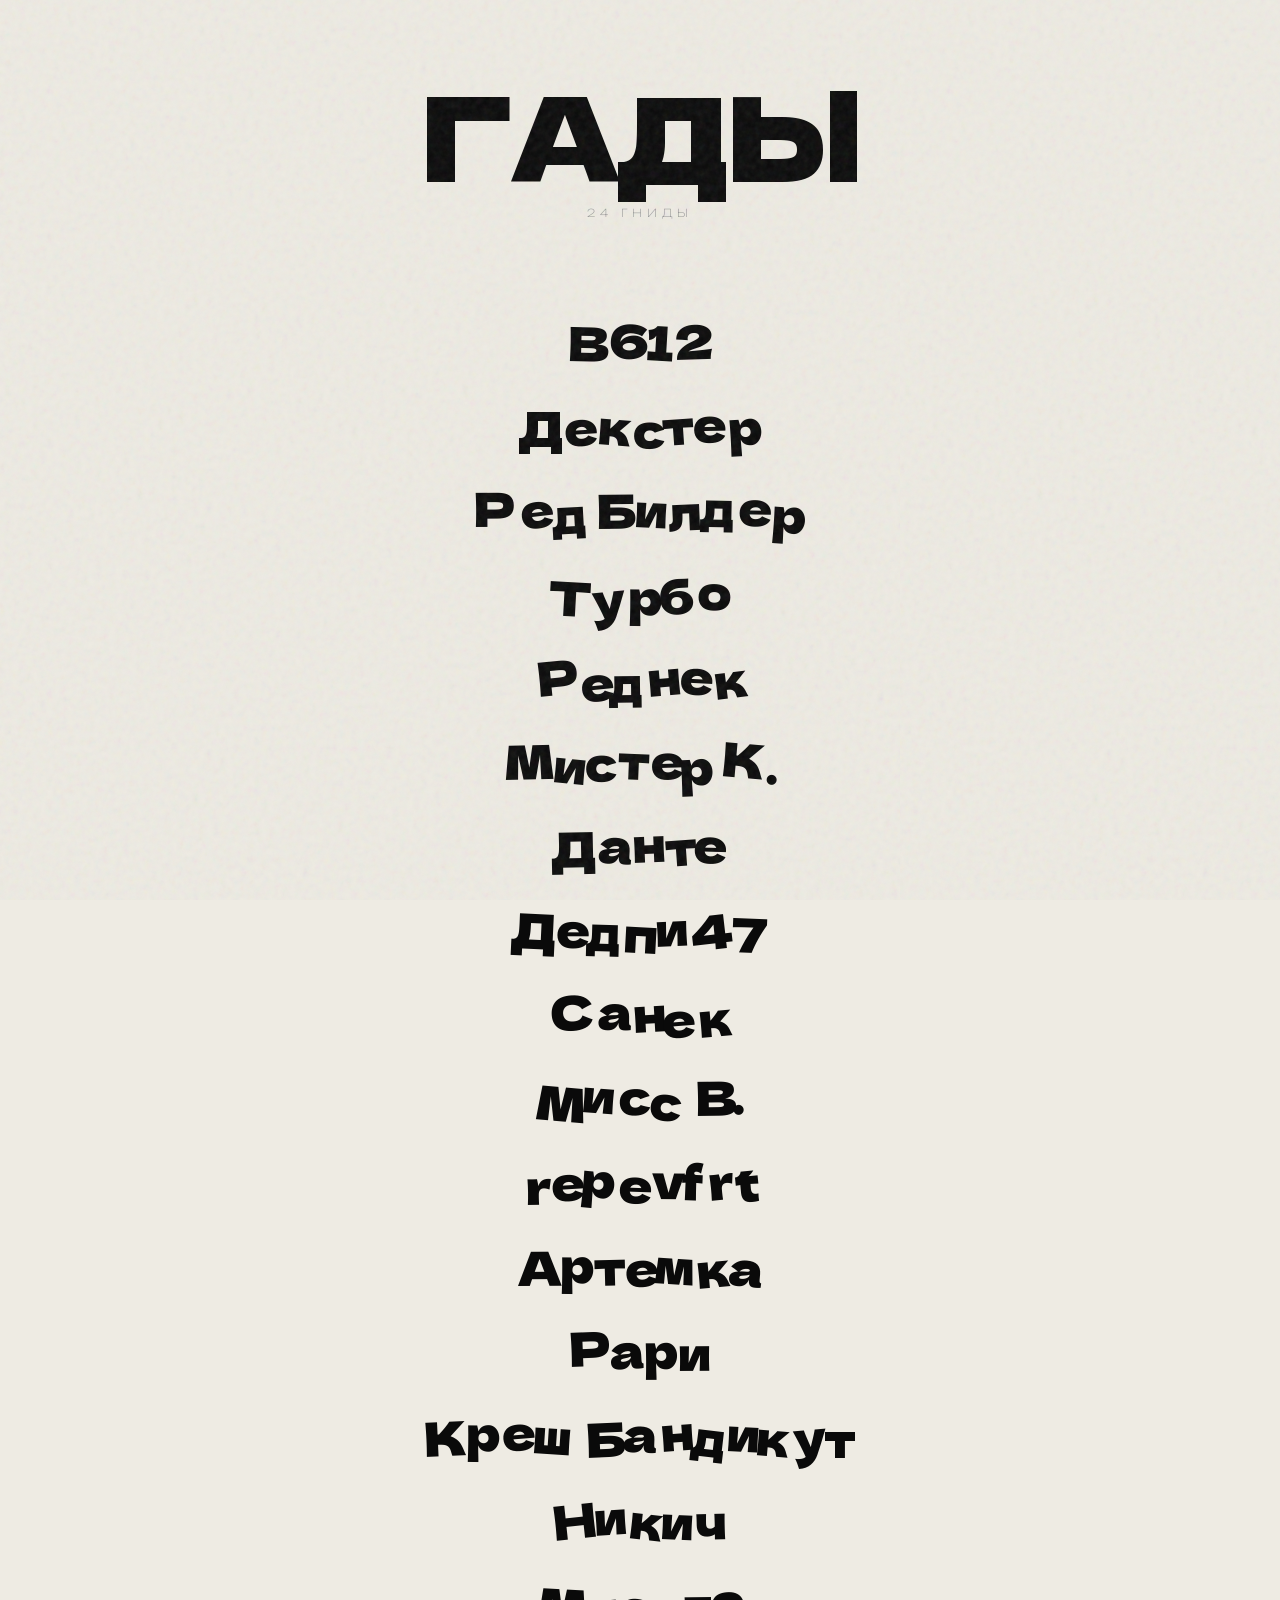
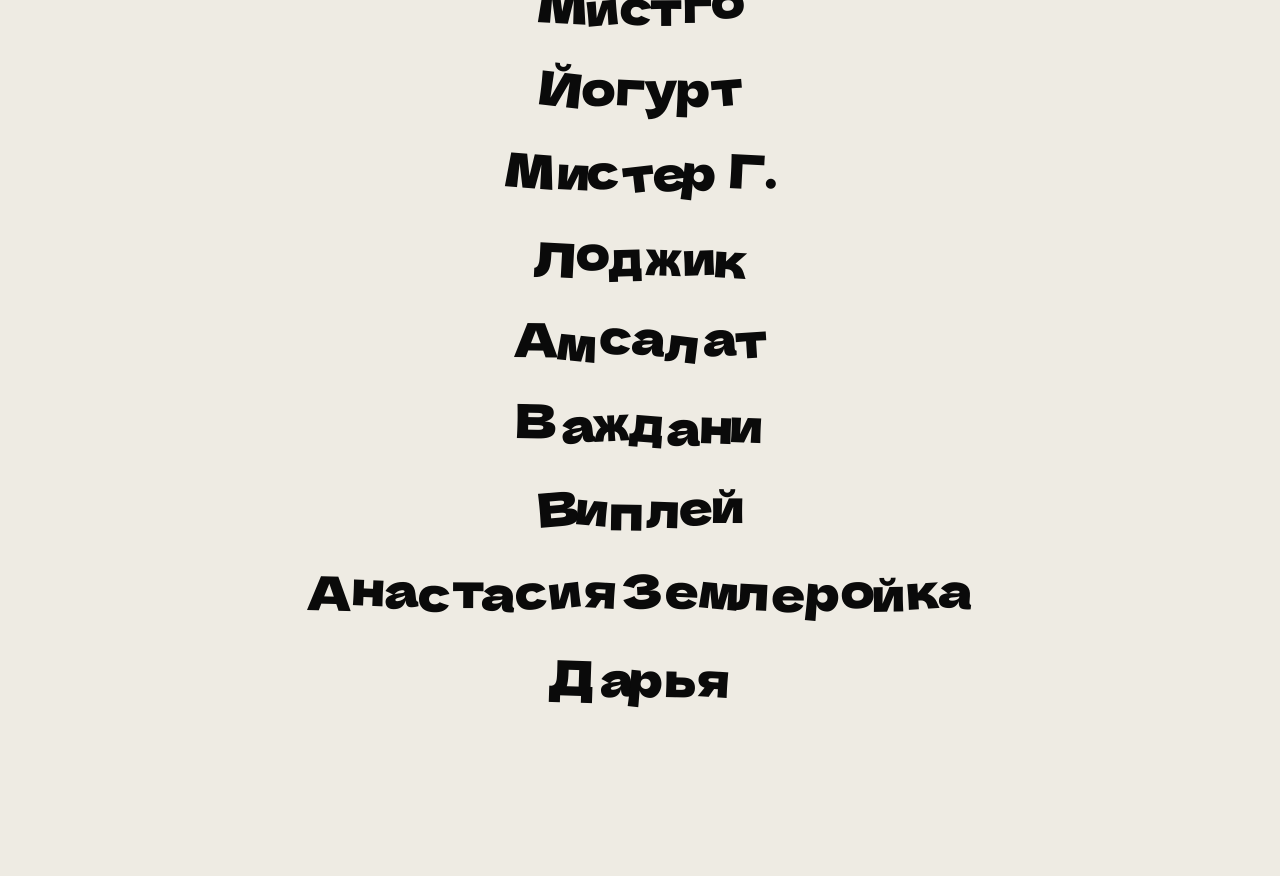
==== index.html @ 76069507 "Add files via upload" ====
<!DOCTYPE html>
<html lang="ru">
<head>
<meta charset="UTF-8">
<meta name="viewport" content="width=device-width, initial-scale=1.0">
<title>СПИСОК</title>
<link rel="icon" type="image/x-icon" href="favicon.ico">
<link rel="preconnect" href="https://fonts.googleapis.com">
<link rel="preconnect" href="https://fonts.gstatic.com" crossorigin>
<link href="https://fonts.googleapis.com/css2?family=Dela+Gothic+One&family=Unbounded:wght@200;400&display=swap" rel="stylesheet">
<link rel="stylesheet" href="style.css">
</head>
<body>

<header>
  <div class="site-title">ГАДЫ</div>
  <div class="count-line" id="countline"></div>
</header>

<main id="list"></main>

<script src="script.js"></script>
</body>
</html>
---- style.css ----
*{margin:0;padding:0;box-sizing:border-box}
html{background:#eeebe3;color:#0a0a0a;font-family:'Unbounded',sans-serif;cursor:crosshair}
body{min-height:100vh;overflow-x:hidden;position:relative;display:flex;flex-direction:column;align-items:center}
body::before{
  content:'';position:fixed;inset:0;
  background-image:url("data:image/svg+xml,%3Csvg viewBox='0 0 200 200' xmlns='http://www.w3.org/2000/svg'%3E%3Cfilter id='n'%3E%3CfeTurbulence type='fractalNoise' baseFrequency='0.65' numOctaves='4' stitchTiles='stitch'/%3E%3C/filter%3E%3Crect width='100%25' height='100%25' filter='url(%23n)' opacity='1'/%3E%3C/svg%3E");
  opacity:0.1;pointer-events:none;z-index:9999
}

header{
  text-align:center;
  padding:80px 40px 20px;
  opacity:0;animation:fadeUp 0.9s ease forwards 0.1s;
  width:100%
}

.site-title{
  font-family:'Dela Gothic One',sans-serif;
  font-size:clamp(46px,10.4vw,117px);
  line-height:0.88;letter-spacing:-3px;color:#0a0a0a;
  display:inline-block
}

.count-line{
  font-size:11px;font-weight:200;letter-spacing:5px;
  color:#999;text-transform:uppercase;
  margin-top:20px
}

main{
  padding:60px 40px 160px;
  width:100%;max-width:900px;
  display:flex;flex-direction:column;align-items:center;
  gap:0
}

.entry{
  width:100%;text-align:center;
  padding:18px 0;
  opacity:0;transform:translateY(16px)
}

.entry.visible{animation:fadeUp 0.5s ease forwards}

.entry-name{
  font-family:'Dela Gothic One',sans-serif;
  font-size:clamp(20px,3.9vw,47px);
  line-height:1;color:#0a0a0a;
  cursor:pointer;
  display:inline-block;
  transition:opacity 0.2s;
  position:relative
}

.entry-name span{display:inline-block}

.entry:hover .entry-name{opacity:0.45}

.entry-detail{
  max-height:0;overflow:hidden;
  transition:max-height 0.5s ease, opacity 0.4s ease;
  opacity:0
}

.entry.open .entry-detail{max-height:200px;opacity:1}

.entry-reason{
  font-size:10px;font-weight:200;
  letter-spacing:4px;text-transform:uppercase;
  color:#0a0a0a;line-height:2.2;
  padding:18px 0 8px;
  display:inline-block;
  max-width:600px
}

.entry-level{
  display:flex;gap:6px;justify-content:center;margin-top:8px;padding-bottom:8px
}

.v-dot{width:24px;height:2px;background:#ccc}
.v-dot.on{background:#c0392b}

@keyframes fadeUp{
  from{opacity:0;transform:translateY(16px)}
  to{opacity:1;transform:translateY(0)}
}
::-webkit-scrollbar{width:2px}
::-webkit-scrollbar-thumb{background:#ccc}
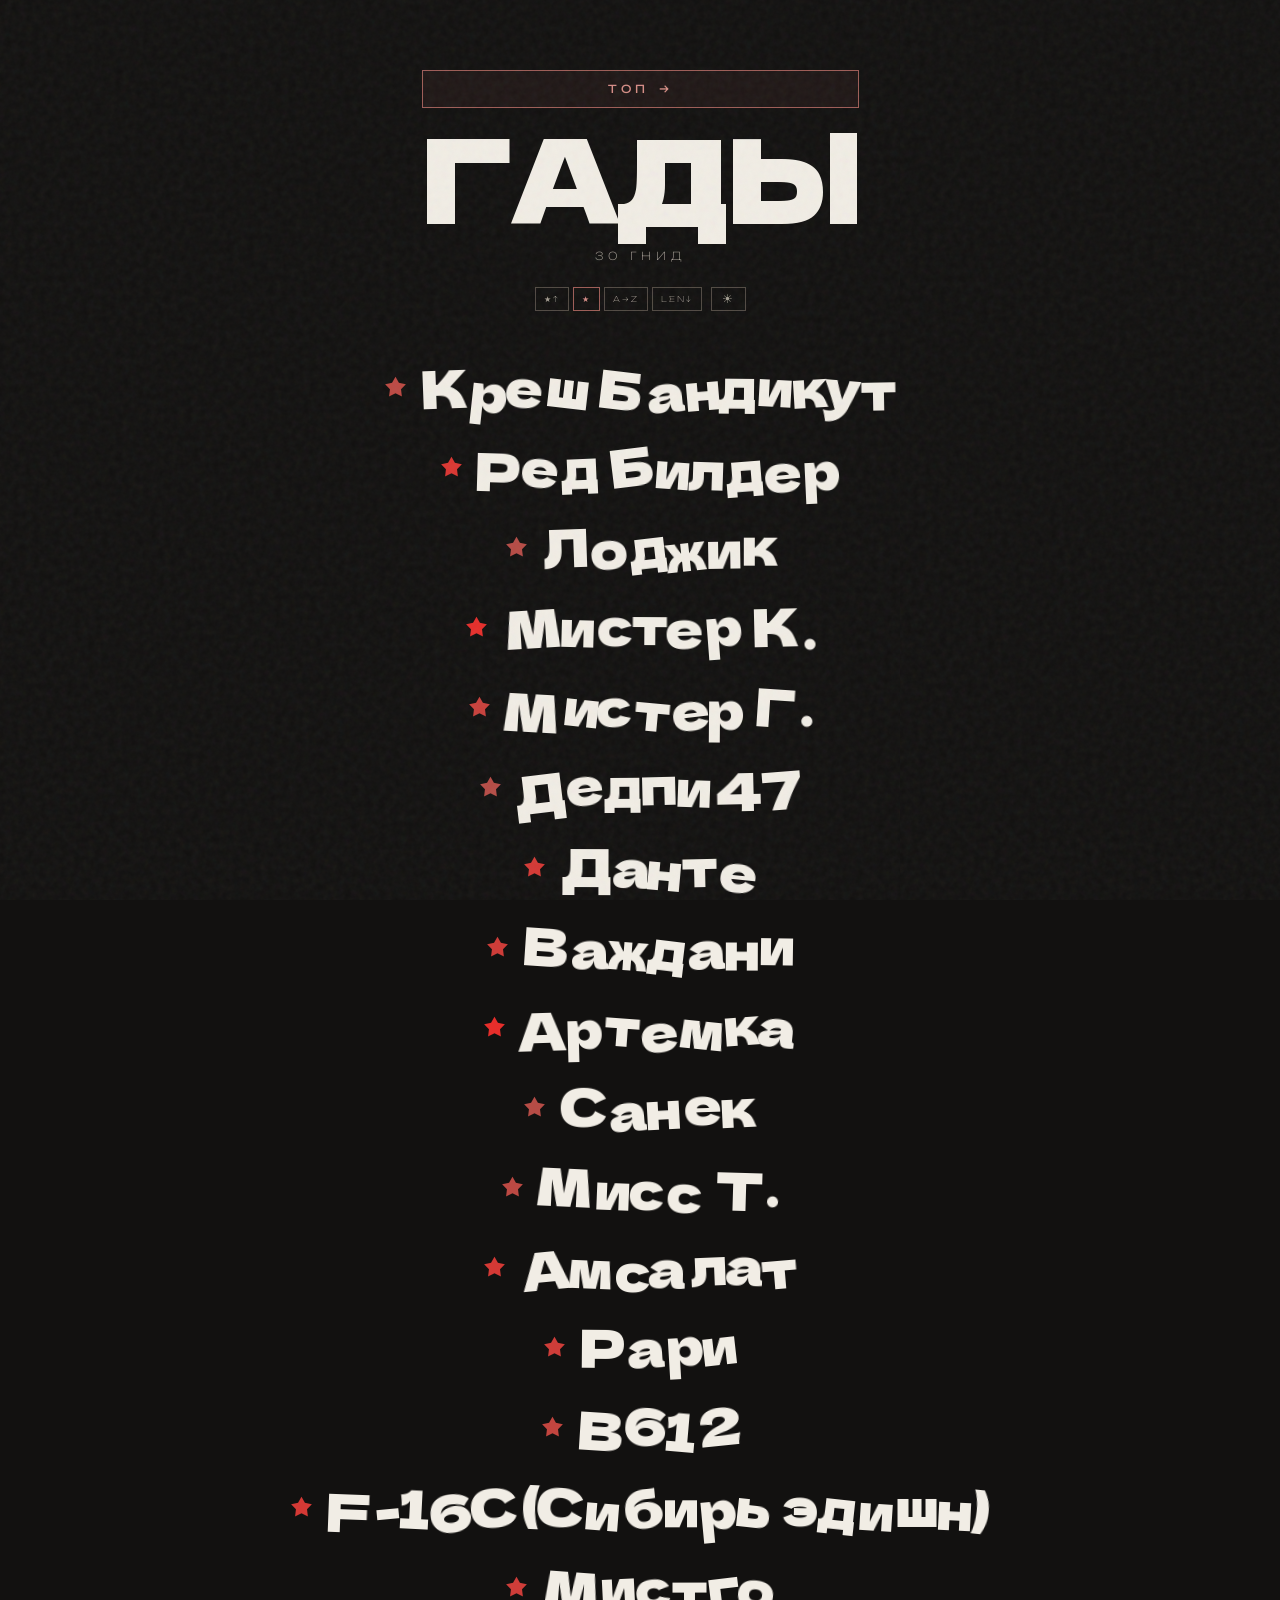
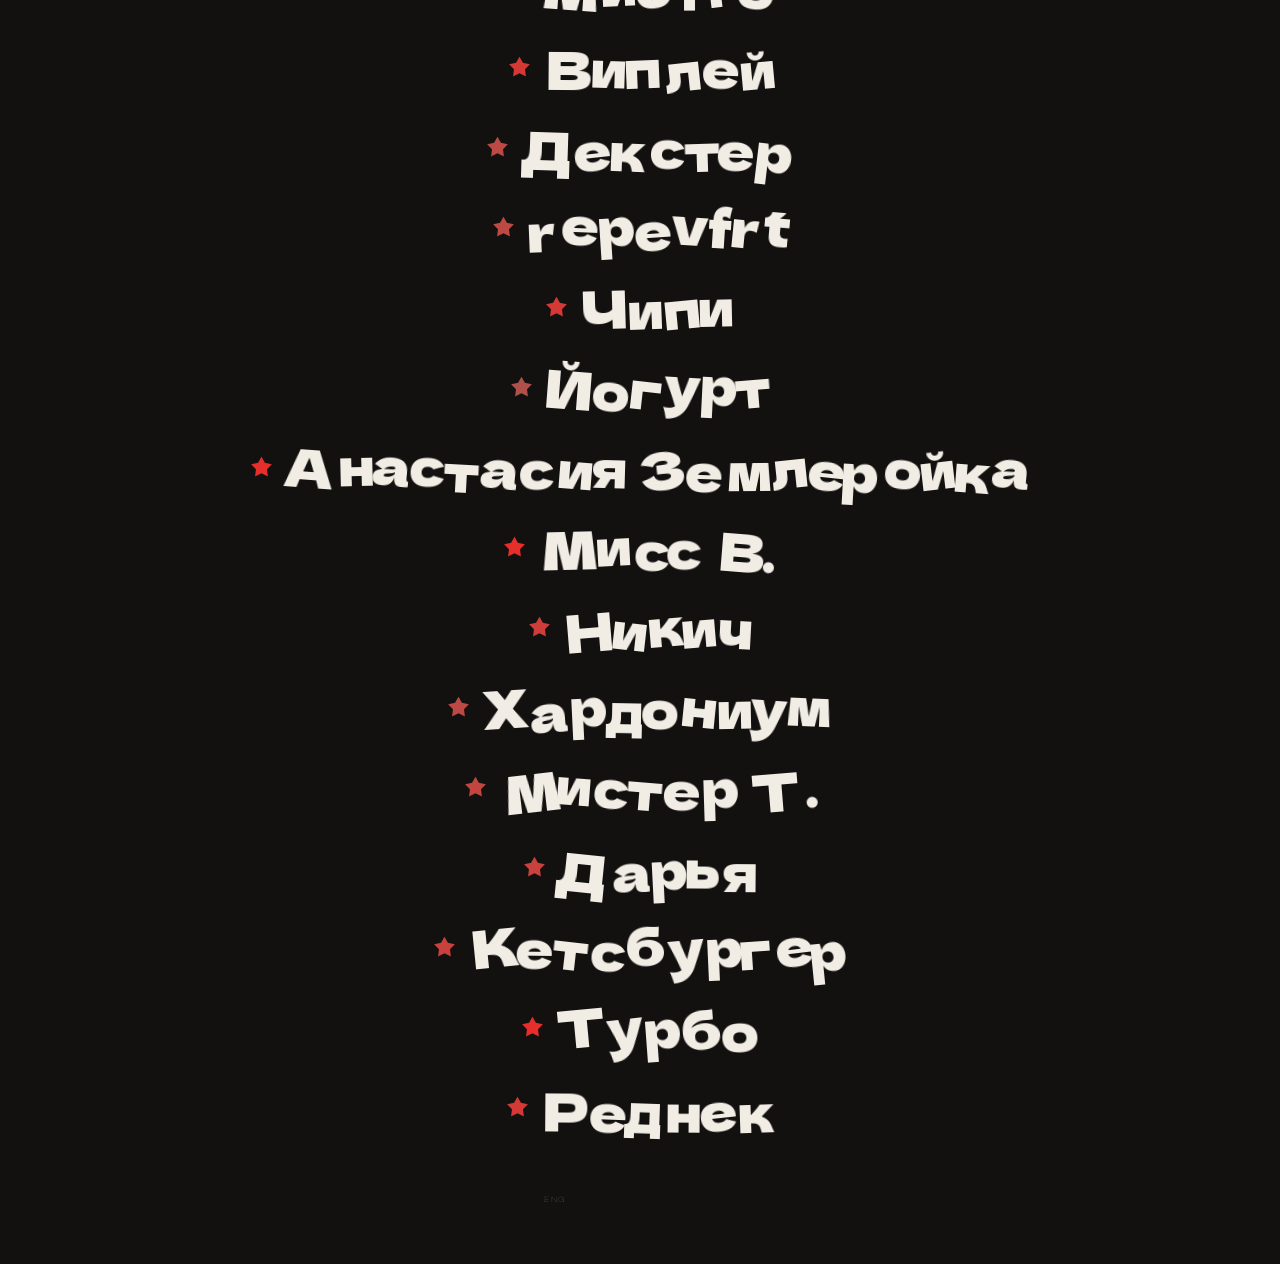
==== commit 1aac4f23: "Add files via upload" ====
--- a/index.html
+++ b/index.html
@@ -8,17 +8,21 @@
 <link rel="preconnect" href="https://fonts.googleapis.com">
 <link rel="preconnect" href="https://fonts.gstatic.com" crossorigin>
 <link href="https://fonts.googleapis.com/css2?family=Dela+Gothic+One&family=Unbounded:wght@200;400&display=swap" rel="stylesheet">
+<script>try{document.documentElement.dataset.theme=localStorage.getItem('theme')==='light'?'light':'dark'}catch(e){document.documentElement.dataset.theme='dark'}</script>
 <link rel="stylesheet" href="style.css">
 </head>
 <body>
-
 <header>
-  <div class="site-title">ГАДЫ</div>
+  <div class="title-block">
+    <a href="top.html" class="nav-link nav-link-top">ТОП</a>
+    <button class="site-title" id="shuffle-title" type="button">ГАДЫ</button>
+  </div>
   <div class="count-line" id="countline"></div>
+  <div id="sort-bar"></div>
 </header>
-
 <main id="list"></main>
-
+<div class="language-bar" id="language-bar"></div>
+<script src="people.js"></script>
 <script src="script.js"></script>
 </body>
 </html>
--- a/style.css
+++ b/style.css
@@ -1,88 +1,115 @@
+:root{--bg:#eeebe3;--text:#0a0a0a;--muted:#999;--border:#ccc;--active-bg:#0a0a0a;--active-text:#eeebe3;--star-empty:#ccc;--slash:#0a0a0a;--denom:#6e6962;--scroll:#ccc;--accent:#965853;--accent-border:#ad716b;--accent-soft:#80514d;--accent-bg:rgba(173,113,107,.045);--accent-hover-bg:rgba(173,113,107,.13);--noise-opacity:.1;color-scheme:light}
+html[data-theme="dark"]{--bg:#121110;--text:#f1ede5;--muted:#a59e94;--border:#514a43;--active-bg:#f1ede5;--active-text:#121110;--star-empty:#625a52;--slash:#f1ede5;--denom:#aaa298;--scroll:#625a52;--accent:#d68d86;--accent-border:#9e5d57;--accent-soft:#c58b84;--accent-bg:rgba(190,105,98,.08);--accent-hover-bg:rgba(190,105,98,.17);--noise-opacity:.055;color-scheme:dark}
 *{margin:0;padding:0;box-sizing:border-box}
-html{background:#eeebe3;color:#0a0a0a;font-family:'Unbounded',sans-serif;cursor:crosshair}
+html{background:var(--bg);color:var(--text);font-family:'Unbounded',sans-serif;cursor:crosshair;transition:background-color .38s ease,color .38s ease}
 body{min-height:100vh;overflow-x:hidden;position:relative;display:flex;flex-direction:column;align-items:center}
 body::before{
   content:'';position:fixed;inset:0;
   background-image:url("data:image/svg+xml,%3Csvg viewBox='0 0 200 200' xmlns='http://www.w3.org/2000/svg'%3E%3Cfilter id='n'%3E%3CfeTurbulence type='fractalNoise' baseFrequency='0.65' numOctaves='4' stitchTiles='stitch'/%3E%3C/filter%3E%3Crect width='100%25' height='100%25' filter='url(%23n)' opacity='1'/%3E%3C/svg%3E");
-  opacity:0.1;pointer-events:none;z-index:9999
+  opacity:var(--noise-opacity);pointer-events:none;z-index:9999;transition:opacity .38s ease
 }
 
-header{
-  text-align:center;
-  padding:80px 40px 20px;
-  opacity:0;animation:fadeUp 0.9s ease forwards 0.1s;
-  width:100%
-}
+header{text-align:center;padding:70px 40px 0;opacity:0;animation:fadeUp 0.9s ease forwards 0.1s;width:100%}
+.title-block{display:inline-flex;flex-direction:column;align-items:stretch}
+.site-title{font-family:'Dela Gothic One',sans-serif;font-size:clamp(46px,10.4vw,117px);line-height:0.88;letter-spacing:-3px;color:var(--text);display:inline-block;border:0;background:none;cursor:pointer;transition:color .38s ease}
+.count-line{font-size:11px;font-weight:200;letter-spacing:5px;color:var(--muted);text-transform:uppercase;margin-top:24px;transition:color .38s ease}
+.top-note{max-width:620px;margin:18px auto 0;font-size:9px;font-weight:200;letter-spacing:3px;line-height:2.2;text-transform:uppercase;color:var(--accent-soft);transition:color .38s ease}
 
-.site-title{
-  font-family:'Dela Gothic One',sans-serif;
-  font-size:clamp(46px,10.4vw,117px);
-  line-height:0.88;letter-spacing:-3px;color:#0a0a0a;
-  display:inline-block
-}
+#sort-bar{display:flex;gap:4px;flex-wrap:wrap;justify-content:center;margin-top:24px;padding-bottom:36px}
+.sort-btn,.display-btn,.theme-btn,.language-btn{font-family:'Unbounded',sans-serif;font-size:8px;font-weight:200;letter-spacing:2px;text-transform:uppercase;border:1px solid var(--border);background:none;color:var(--muted);padding:5px 8px;cursor:pointer;transition:color .25s ease,border-color .25s ease,background-color .38s ease,box-shadow .25s ease}
+.sort-btn:hover,.display-btn:hover,.theme-btn:hover,.language-btn:hover{border-color:var(--text);color:var(--text)}
+.sort-btn.active{border-color:var(--text);background:var(--active-bg);color:var(--active-text)}
+.top-direction-btn.active{border-color:var(--border);background:transparent;color:var(--muted)}
+.display-btn.active{border-color:var(--accent-border);background:transparent;color:var(--accent)}
+.theme-btn{margin-left:5px;min-width:35px;font-size:12px;line-height:1}
+.theme-btn:hover{background:var(--accent-bg);border-color:var(--accent-border);color:var(--accent)}
+.language-bar{display:flex;align-items:center;justify-content:center;gap:10px;margin:0 auto 56px;opacity:0;animation:fadeUp .6s ease forwards .45s}
+.language-bar::after{content:'VERY ROUGH TRANSLATION';font-size:7px;letter-spacing:1.8px;color:var(--muted);opacity:0;transform:translateX(-7px);transition:opacity .22s ease,transform .22s ease;pointer-events:none}
+.language-bar:hover::after,.language-bar:focus-within::after{opacity:.48;transform:translateX(0)}
+.language-btn{min-width:0;padding:3px 5px;font-size:7px;letter-spacing:1.6px;border-color:transparent;background:transparent;box-shadow:none;opacity:.38}
+.language-btn:hover,.language-btn:focus-visible{border-color:transparent;color:var(--muted);opacity:.78}
+.language-btn.active{border-color:transparent;color:var(--accent)}
+.language-btn:disabled{opacity:.55;cursor:wait}
 
-.count-line{
-  font-size:11px;font-weight:200;letter-spacing:5px;
-  color:#999;text-transform:uppercase;
-  margin-top:20px
-}
+.nav-link{display:inline-block;margin-top:18px;margin-bottom:2px;font-size:11px;font-weight:300;letter-spacing:5px;text-transform:uppercase;color:var(--text);text-decoration:none;transition:all 0.2s;border:1px solid var(--text);padding:8px 12px}
+.nav-link:hover{background:var(--active-bg);color:var(--active-text);box-shadow:0 0 15px rgba(10,10,10,0.3)}
+.nav-link-top{position:relative;z-index:1;display:flex;align-items:center;justify-content:center;gap:10px;width:100%;margin:0 0 14px;padding:11px 12px;border:1.5px solid var(--accent-border);background:var(--accent-bg);color:var(--accent);font-weight:400;letter-spacing:4px}
+.nav-link-top::after{content:'→';font-size:12px;line-height:1;transition:transform .2s ease}
+.nav-link-top:hover{border-color:var(--accent);background:var(--accent-hover-bg);color:var(--accent);box-shadow:0 4px 14px rgba(165,108,103,0.16);transform:translateY(-1px)}
+.nav-link-top:hover::after{transform:translateX(3px)}
+.nav-link-back::after{content:none}
+.nav-link-back::before{content:'←';font-size:12px;line-height:1;transition:transform .2s ease}
+.nav-link-back:hover::before{transform:translateX(-3px)}
 
-main{
-  padding:60px 40px 160px;
-  width:100%;max-width:900px;
-  display:flex;flex-direction:column;align-items:center;
-  gap:0
-}
+main{padding:0 40px 44px;width:100%;max-width:860px;display:flex;flex-direction:column;align-items:center}
 
-.entry{
-  width:100%;text-align:center;
-  padding:18px 0;
-  opacity:0;transform:translateY(16px)
-}
-
-.entry.visible{animation:fadeUp 0.5s ease forwards}
+.entry{position:relative;width:100%;text-align:center;padding:14px 0;opacity:1}
+.entry.entry-in{opacity:0;transform:translateY(12px);animation:fadeUp 0.3s cubic-bezier(.2,.72,.28,1) forwards}
 
 .entry-name{
   font-family:'Dela Gothic One',sans-serif;
-  font-size:clamp(20px,3.9vw,47px);
-  line-height:1;color:#0a0a0a;
-  cursor:pointer;
-  display:inline-block;
-  transition:opacity 0.2s;
-  position:relative
+  font-size:clamp(22px,4.2vw,52px);
+  line-height:1;color:var(--text);cursor:pointer;display:inline-flex;align-items:center;
+  transition:opacity 0.2s;letter-spacing:-0.5px
+}
+.entry-name span{display:inline-block}
+.entry-space{width:.25em}
+.wobbly-letter{transform-origin:center;will-change:transform}
+.entry-level-mark{order:-1;flex:0 0 auto;margin-right:14px;font-size:clamp(16px,2.1vw,23px);line-height:1;letter-spacing:0;transform-origin:center;transition:opacity 0.22s ease,transform 0.28s cubic-bezier(.2,.72,.18,1)}
+.entry-level-mark.entering{animation:markEmerge 0.38s cubic-bezier(.18,.76,.18,1) both}
+.entry:hover .entry-name{opacity:0.38}
+.entry.open:hover .entry-name{opacity:1}
+
+.entry-detail{max-height:0;overflow:hidden;opacity:0;transform:translateY(-5px);transform-origin:top center;transition:max-height 0.36s cubic-bezier(.2,.72,.18,1),opacity 0.24s ease,transform 0.32s cubic-bezier(.2,.72,.18,1)}
+.entry.open .entry-detail{max-height:300px;opacity:1;transform:translateY(0)}
+#list.measure-details .entry-detail{transition:none}
+
+.entry-stars{display:flex;justify-content:center;gap:6px;padding-top:14px;padding-bottom:6px}
+.star{position:relative;display:inline-block;font-size:20px;color:var(--star-empty);transition:color 0.2s}
+.star.on{color:var(--text)}
+.star.half::before{content:'★';position:absolute;inset:0;width:50%;overflow:hidden;color:var(--star-color)}
+.entry.level-marks-visible.open .entry-level-mark{opacity:0;transform:translateY(8px) scale(.94)}
+.entry.stars-flight .entry-stars .star{opacity:0}
+.entry.stars-flight .entry-reason{animation:detailReveal 0.28s cubic-bezier(.2,.72,.18,1) 0.13s both}
+.star-traveler{position:fixed;z-index:10001;display:block;line-height:1;pointer-events:none;transform-origin:center;will-change:transform,opacity}
+
+.entry-reason{font-size:10px;font-weight:200;letter-spacing:4px;text-transform:uppercase;color:var(--text);line-height:2.2;padding:8px 0 14px;display:inline-block;max-width:620px;transition:color .38s ease}
+
+.top-entry{padding:20px 0}
+
+.top-meta{display:flex;align-items:center;justify-content:center;gap:18px;margin-bottom:6px}
+.top-rank{font-family:'Dela Gothic One',sans-serif;font-size:13px;letter-spacing:4px;flex:0 0 auto;color:var(--text)}
+
+.top-bar-row{display:flex;align-items:center;justify-content:center;gap:12px;padding-top:14px;padding-bottom:6px}
+.hate-bar{display:flex;align-items:center;gap:1px}
+.hb{font-family:Arial,sans-serif;font-size:26px;font-weight:900;line-height:.8;color:var(--slash);opacity:.12;display:block}
+.hb.on{color:var(--score-color);opacity:var(--score-opacity)}
+.hate-num{font-family:'Dela Gothic One',sans-serif;font-size:28px;letter-spacing:-1px;line-height:1;color:var(--text)}
+.hate-denom{font-size:10px;font-weight:200;letter-spacing:2px;color:var(--denom);font-family:'Unbounded',sans-serif}
+
+@keyframes fadeUp{from{opacity:0;transform:translateY(14px)}to{opacity:1;transform:translateY(0)}}
+@keyframes markEmerge{from{opacity:0;transform:translateX(22px) scale(.84)}to{opacity:1;transform:translateX(0) scale(1)}}
+@keyframes detailReveal{from{opacity:0;transform:translateY(-4px)}to{opacity:1;transform:translateY(0)}}
+::-webkit-scrollbar{width:2px}
+::-webkit-scrollbar-thumb{background:var(--scroll)}
+
+@media(max-width:600px){
+  header,main{padding-left:20px;padding-right:20px}
+  .sort-btn,.display-btn,.theme-btn{font-size:8px;padding:6px 10px}
+  .theme-btn{font-size:12px}
+  .hb{font-size:19px}
 }
 
-.entry-name span{display:inline-block}
-
-.entry:hover .entry-name{opacity:0.45}
-
-.entry-detail{
-  max-height:0;overflow:hidden;
-  transition:max-height 0.5s ease, opacity 0.4s ease;
-  opacity:0
+@media(prefers-reduced-motion:reduce){
+  .entry.entry-in{animation-duration:0.01ms;animation-delay:0ms!important}
+  .entry-level-mark.entering{animation:none}
+  .entry-level-mark,.entry-detail{transition:none}
 }
 
-.entry.open .entry-detail{max-height:200px;opacity:1}
-
-.entry-reason{
-  font-size:10px;font-weight:200;
-  letter-spacing:4px;text-transform:uppercase;
-  color:#0a0a0a;line-height:2.2;
-  padding:18px 0 8px;
-  display:inline-block;
-  max-width:600px
+@media (monochrome), (forced-colors:active), (prefers-contrast:more){
+  .top-note{color:var(--text)}
+  .nav-link-top{border-color:var(--text);color:var(--text);background:transparent}
+  .hb{color:var(--text);opacity:.12}
+  .hb.on{color:var(--text);opacity:var(--score-opacity)}
+  .top-rank,.hate-num{color:var(--text)!important}
 }
-
-.entry-level{
-  display:flex;gap:6px;justify-content:center;margin-top:8px;padding-bottom:8px
-}
-
-.v-dot{width:24px;height:2px;background:#ccc}
-.v-dot.on{background:#c0392b}
-
-@keyframes fadeUp{
-  from{opacity:0;transform:translateY(16px)}
-  to{opacity:1;transform:translateY(0)}
-}
-::-webkit-scrollbar{width:2px}
-::-webkit-scrollbar-thumb{background:#ccc}
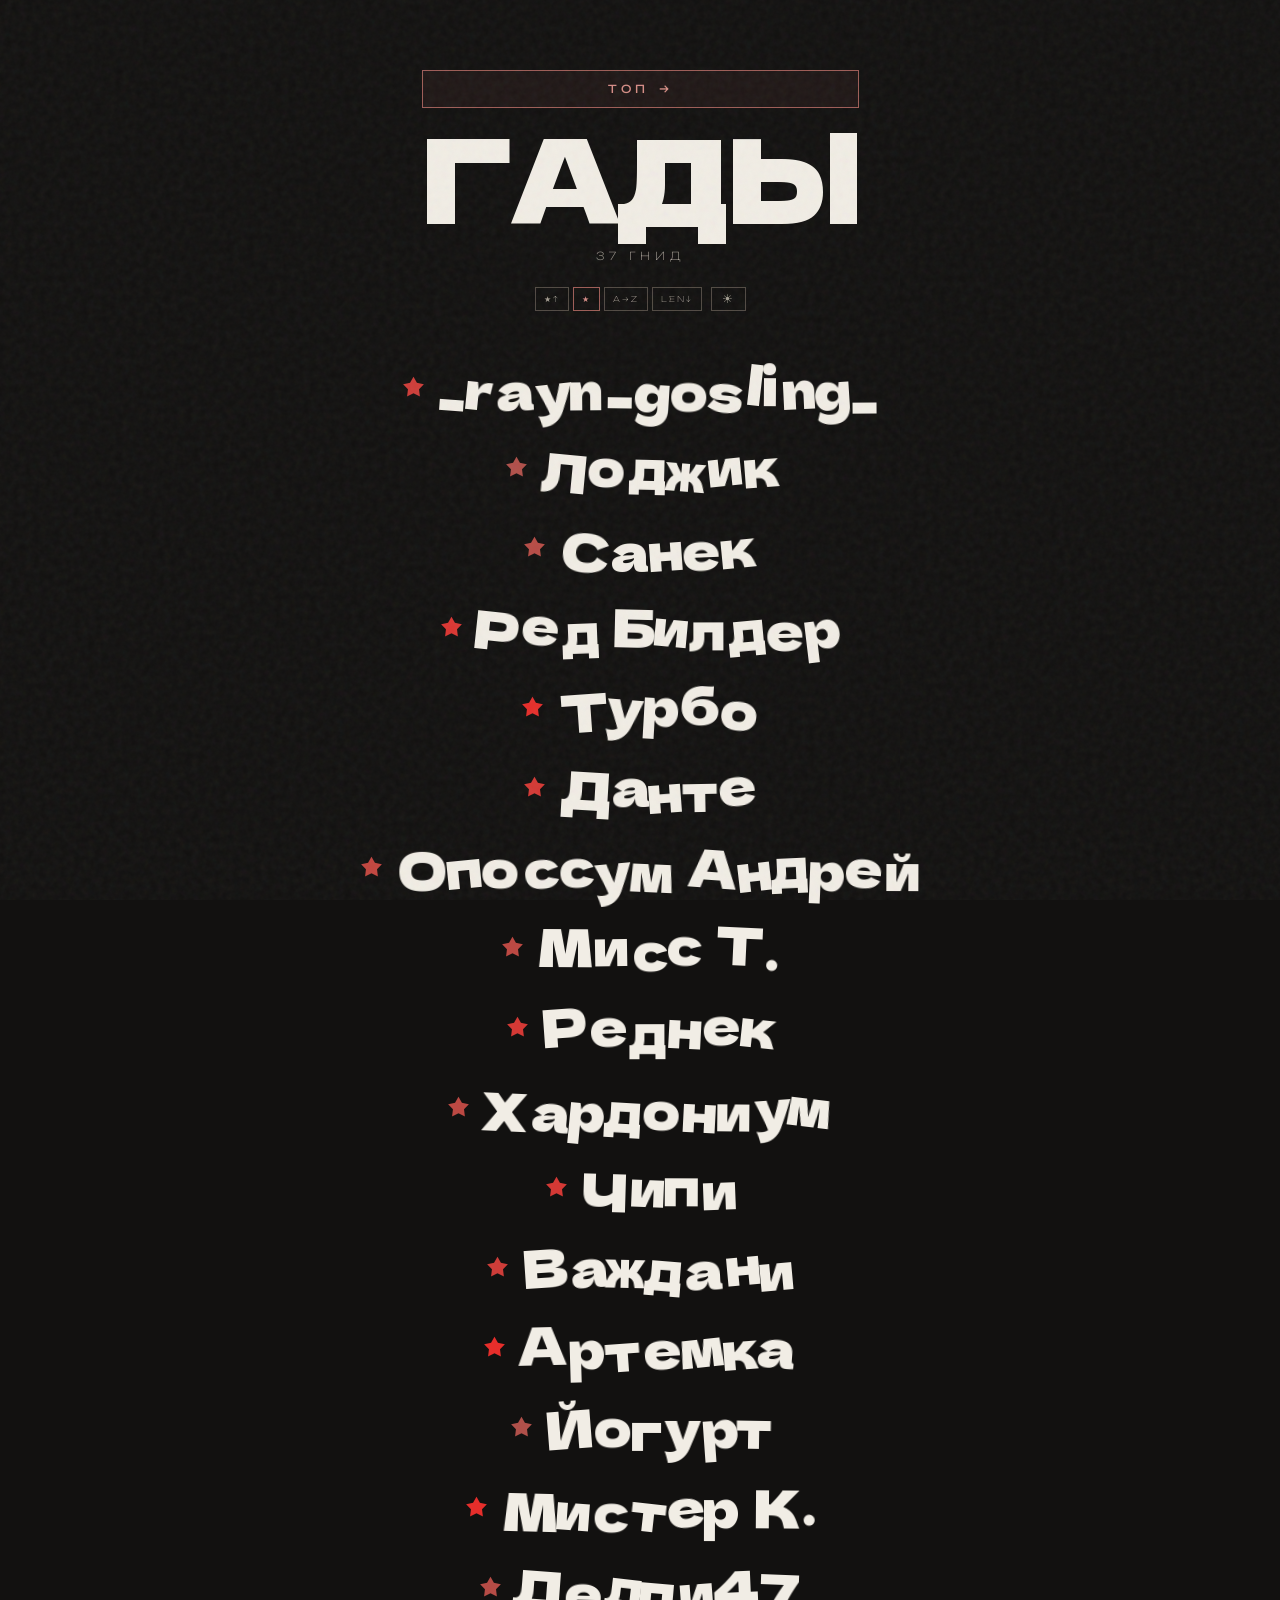
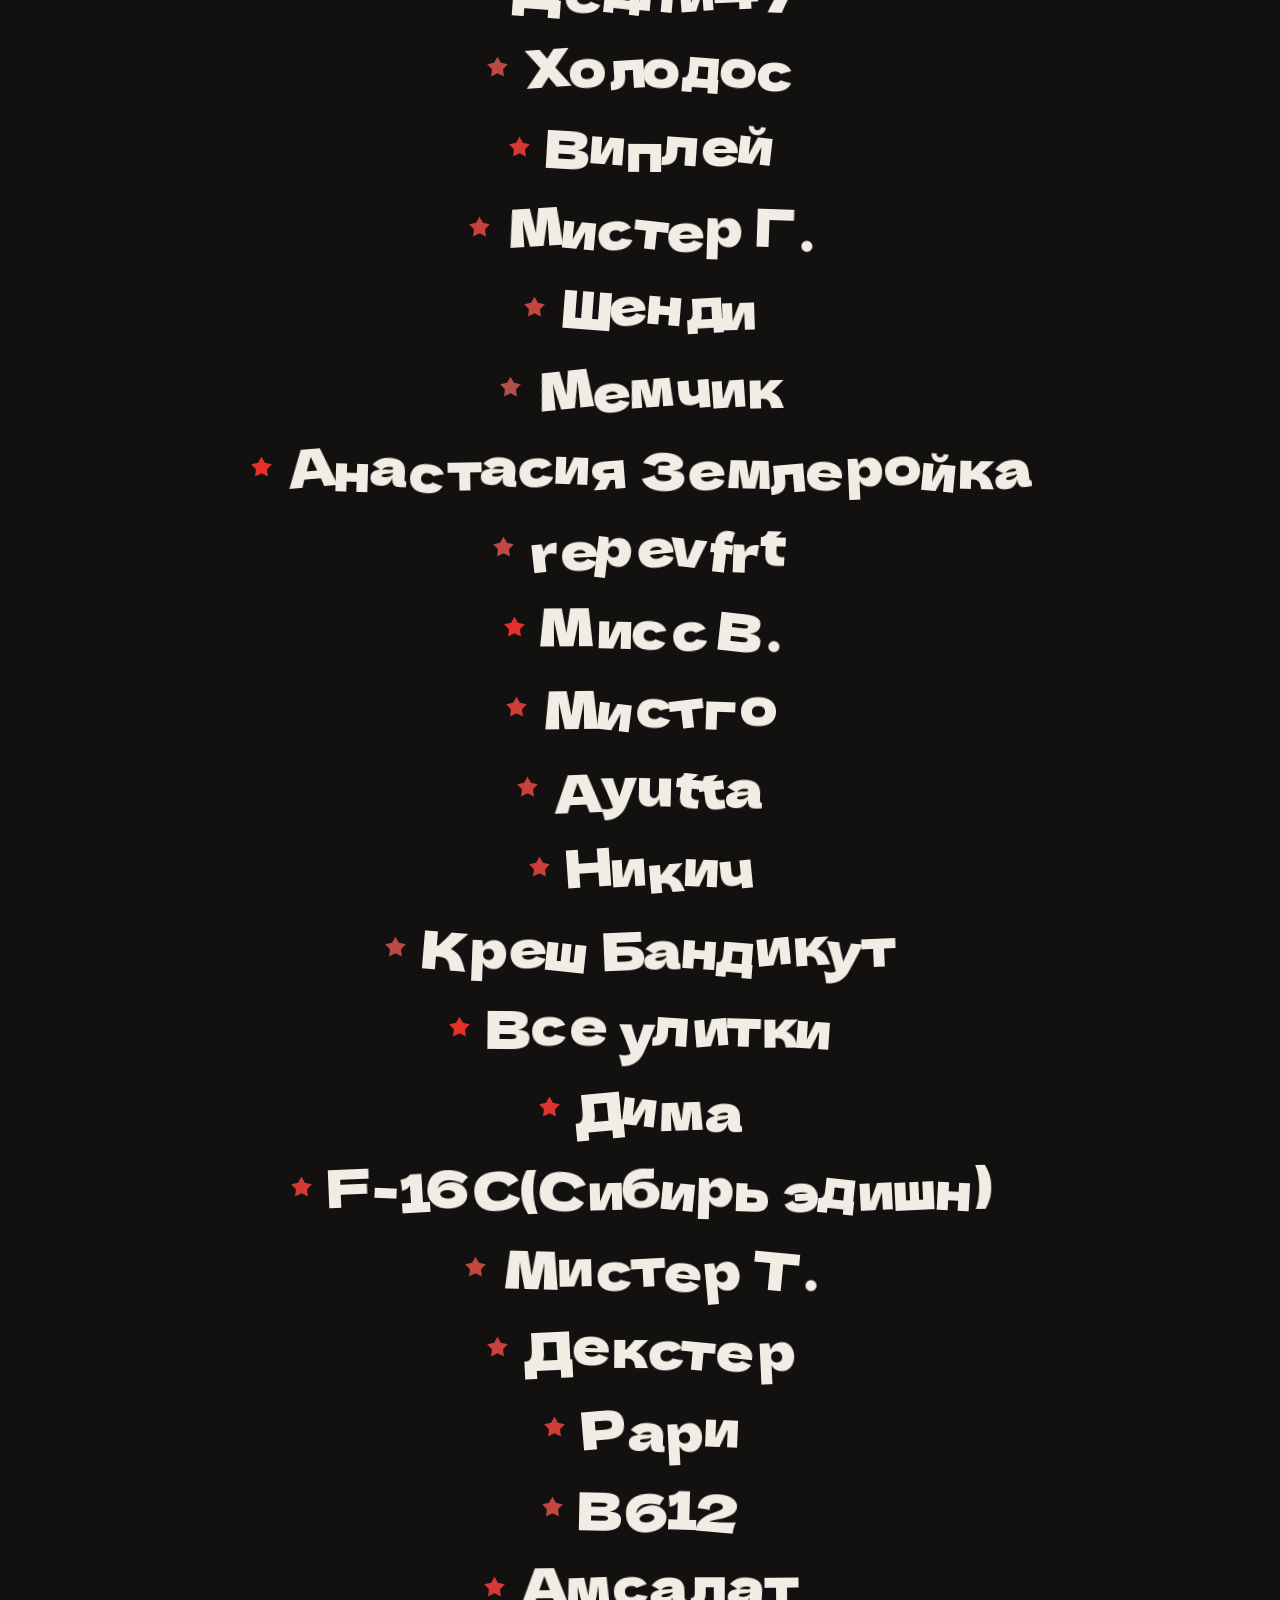
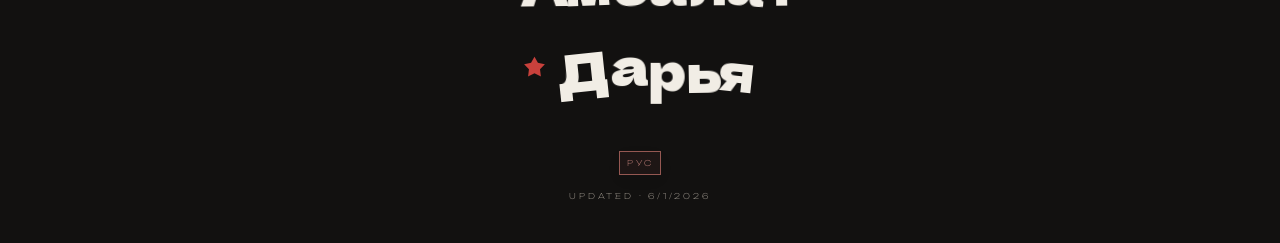
==== commit d48f44c6: "Add files via upload" ====
--- a/index.html
+++ b/index.html
@@ -22,7 +22,9 @@
 </header>
 <main id="list"></main>
 <div class="language-bar" id="language-bar"></div>
+<footer class="update-note">UPDATED · 6/1/2026</footer>
 <script src="people.js"></script>
+<script src="people-eng.js"></script>
 <script src="script.js"></script>
 </body>
 </html>
--- a/style.css
+++ b/style.css
@@ -23,13 +23,15 @@
 .display-btn.active{border-color:var(--accent-border);background:transparent;color:var(--accent)}
 .theme-btn{margin-left:5px;min-width:35px;font-size:12px;line-height:1}
 .theme-btn:hover{background:var(--accent-bg);border-color:var(--accent-border);color:var(--accent)}
-.language-bar{display:flex;align-items:center;justify-content:center;gap:10px;margin:0 auto 56px;opacity:0;animation:fadeUp .6s ease forwards .45s}
-.language-bar::after{content:'VERY ROUGH TRANSLATION';font-size:7px;letter-spacing:1.8px;color:var(--muted);opacity:0;transform:translateX(-7px);transition:opacity .22s ease,transform .22s ease;pointer-events:none}
-.language-bar:hover::after,.language-bar:focus-within::after{opacity:.48;transform:translateX(0)}
-.language-btn{min-width:0;padding:3px 5px;font-size:7px;letter-spacing:1.6px;border-color:transparent;background:transparent;box-shadow:none;opacity:.38}
-.language-btn:hover,.language-btn:focus-visible{border-color:transparent;color:var(--muted);opacity:.78}
-.language-btn.active{border-color:transparent;color:var(--accent)}
-.language-btn:disabled{opacity:.55;cursor:wait}
+.language-bar{position:relative;z-index:2;display:flex;align-items:center;justify-content:center;width:max-content;margin:0 auto 14px;opacity:0;animation:fadeUp .6s ease forwards .35s}
+.language-btn{position:relative;display:inline-flex;align-items:center;justify-content:center;gap:1px;min-width:38px;padding:6px 7px;font-size:8px;letter-spacing:1.4px;border-color:var(--accent-border);background:var(--accent-bg);color:var(--accent);box-shadow:0 5px 16px rgba(0,0,0,.08);opacity:.94}
+.language-btn:hover,.language-btn:focus-visible{border-color:var(--accent);background:var(--accent-hover-bg);color:var(--accent);box-shadow:0 7px 18px rgba(0,0,0,.1);opacity:1}
+.language-btn.active{border-color:var(--accent);background:var(--accent-hover-bg);color:var(--accent)}
+.language-btn::after{content:attr(data-tooltip);position:absolute;top:calc(100% + 7px);left:50%;min-width:max-content;padding:5px 7px;border:1px solid var(--accent-border);background:var(--bg);color:var(--accent);font-size:7px;letter-spacing:1.1px;line-height:1;text-transform:uppercase;box-shadow:0 7px 18px rgba(0,0,0,.1);opacity:0;transform:translate(-50%,-4px);pointer-events:none;transition:opacity .18s ease,transform .18s ease}
+.language-btn:hover::after,.language-btn:focus-visible::after{opacity:.96;transform:translate(-50%,0)}
+.language-letter{display:inline-block;will-change:transform,opacity}
+.language-letter.leaving{animation:languageLetterOut .38s cubic-bezier(.5,-.08,.68,.2) forwards;animation-delay:var(--delay)}
+.language-letter.entering{animation:languageLetterIn .42s cubic-bezier(.16,.86,.22,1) both;animation-delay:var(--delay)}
 
 .nav-link{display:inline-block;margin-top:18px;margin-bottom:2px;font-size:11px;font-weight:300;letter-spacing:5px;text-transform:uppercase;color:var(--text);text-decoration:none;transition:all 0.2s;border:1px solid var(--text);padding:8px 12px}
 .nav-link:hover{background:var(--active-bg);color:var(--active-text);box-shadow:0 0 15px rgba(10,10,10,0.3)}
@@ -42,6 +44,7 @@
 .nav-link-back:hover::before{transform:translateX(-3px)}
 
 main{padding:0 40px 44px;width:100%;max-width:860px;display:flex;flex-direction:column;align-items:center}
+.update-note{margin:2px 20px 42px;font-size:8px;font-weight:200;letter-spacing:2.8px;text-transform:uppercase;color:var(--muted);transition:color .38s ease}
 
 .entry{position:relative;width:100%;text-align:center;padding:14px 0;opacity:1}
 .entry.entry-in{opacity:0;transform:translateY(12px);animation:fadeUp 0.3s cubic-bezier(.2,.72,.28,1) forwards}
@@ -55,6 +58,9 @@
 .entry-name span{display:inline-block}
 .entry-space{width:.25em}
 .wobbly-letter{transform-origin:center;will-change:transform}
+.text-switching{will-change:opacity,transform;pointer-events:none}
+.text-switch-out{animation:textSwitchOut .15s ease forwards}
+.text-switch-in{animation:textSwitchIn .28s cubic-bezier(.16,.86,.22,1) both}
 .entry-level-mark{order:-1;flex:0 0 auto;margin-right:14px;font-size:clamp(16px,2.1vw,23px);line-height:1;letter-spacing:0;transform-origin:center;transition:opacity 0.22s ease,transform 0.28s cubic-bezier(.2,.72,.18,1)}
 .entry-level-mark.entering{animation:markEmerge 0.38s cubic-bezier(.18,.76,.18,1) both}
 .entry:hover .entry-name{opacity:0.38}
@@ -90,11 +96,17 @@
 @keyframes fadeUp{from{opacity:0;transform:translateY(14px)}to{opacity:1;transform:translateY(0)}}
 @keyframes markEmerge{from{opacity:0;transform:translateX(22px) scale(.84)}to{opacity:1;transform:translateX(0) scale(1)}}
 @keyframes detailReveal{from{opacity:0;transform:translateY(-4px)}to{opacity:1;transform:translateY(0)}}
+@keyframes languageLetterOut{to{opacity:0;transform:translate(var(--x),var(--y)) rotate(var(--r)) scale(.35)}}
+@keyframes languageLetterIn{from{opacity:0;transform:translate(var(--from-x),var(--from-y)) rotate(var(--from-r)) scale(.45)}to{opacity:1;transform:translate(0,0) rotate(0) scale(1)}}
+@keyframes textSwitchOut{to{opacity:0;transform:translateY(8px) scale(.985)}}
+@keyframes textSwitchIn{from{opacity:0;transform:translateY(-8px) scale(1.012)}to{opacity:1;transform:translateY(0) scale(1)}}
 ::-webkit-scrollbar{width:2px}
 ::-webkit-scrollbar-thumb{background:var(--scroll)}
 
 @media(max-width:600px){
   header,main{padding-left:20px;padding-right:20px}
+  .language-bar{margin-bottom:12px}
+  .language-btn{min-width:35px;padding:5px 6px;font-size:7px}
   .sort-btn,.display-btn,.theme-btn{font-size:8px;padding:6px 10px}
   .theme-btn{font-size:12px}
   .hb{font-size:19px}
@@ -103,6 +115,8 @@
 @media(prefers-reduced-motion:reduce){
   .entry.entry-in{animation-duration:0.01ms;animation-delay:0ms!important}
   .entry-level-mark.entering{animation:none}
+  .language-letter.leaving,.language-letter.entering{animation:none}
+  .text-switch-out,.text-switch-in{animation:none}
   .entry-level-mark,.entry-detail{transition:none}
 }
 
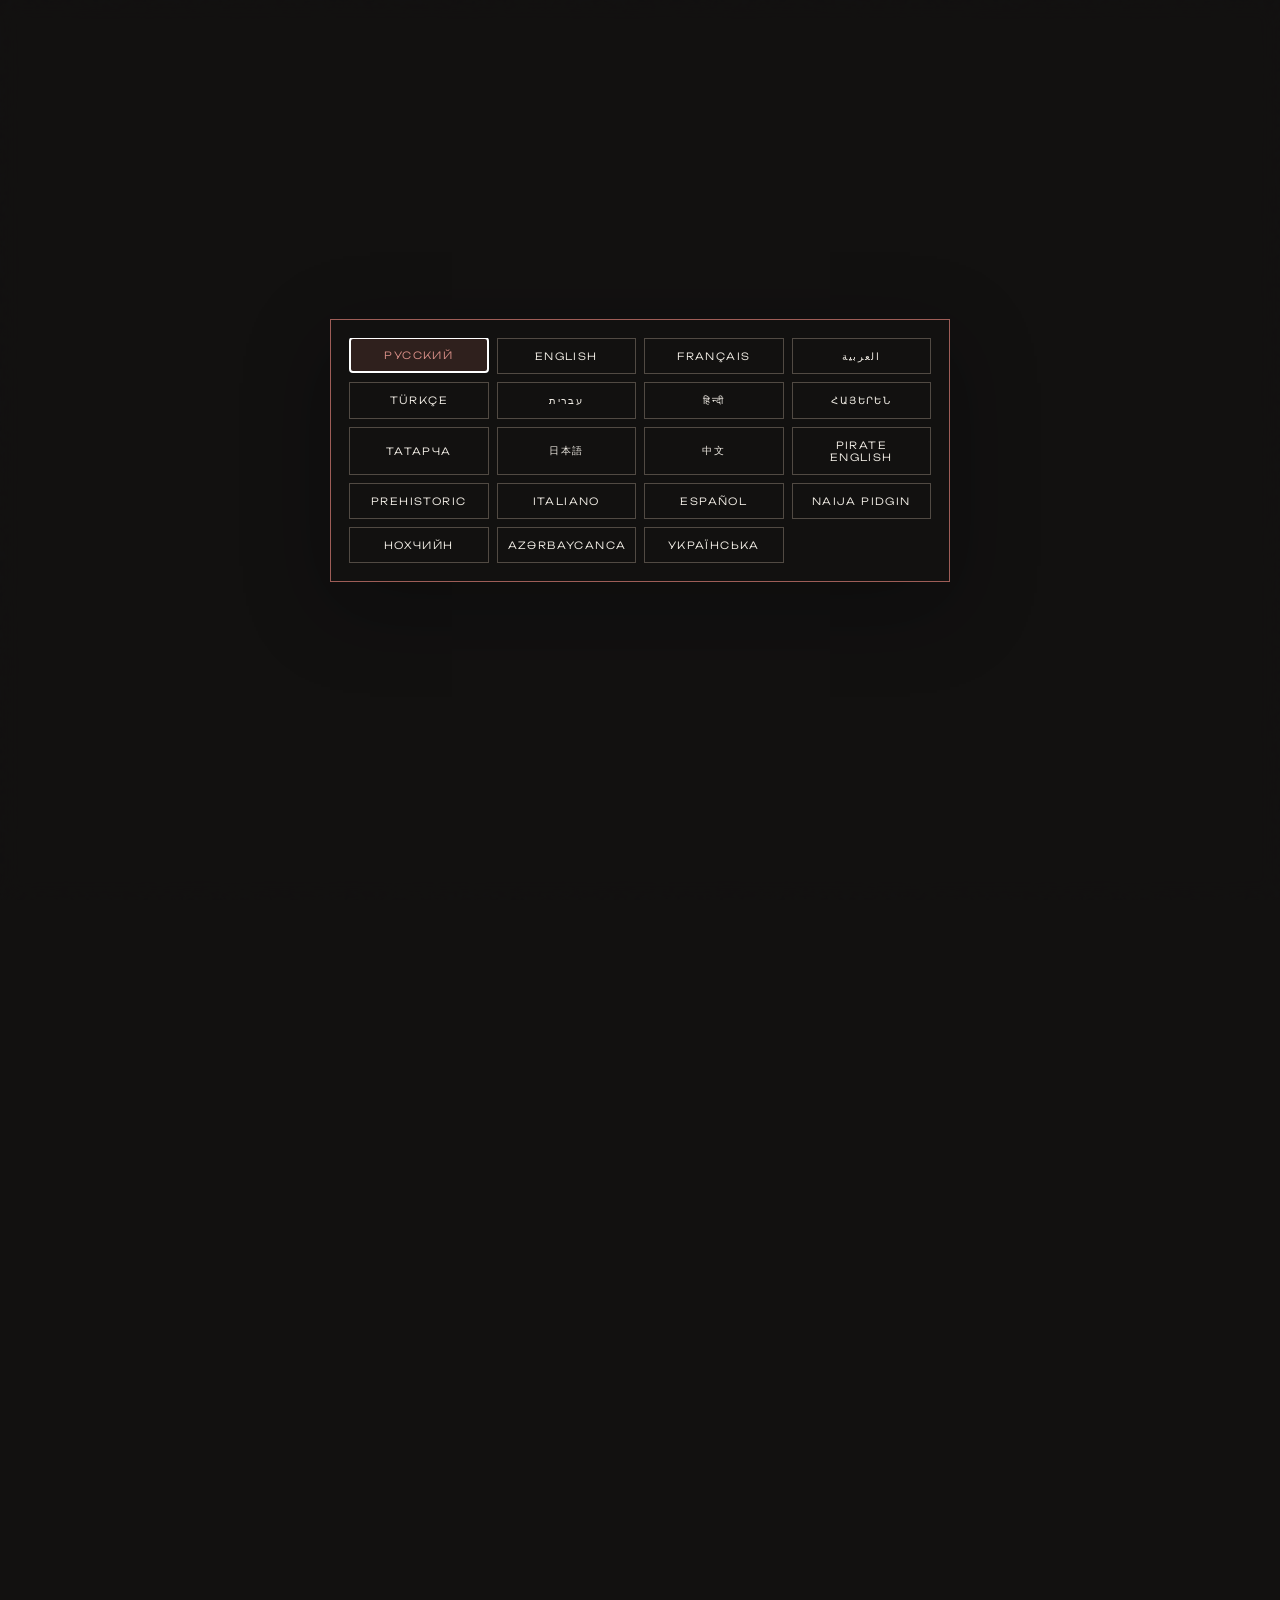
==== commit bb0dcddc: "Add files via upload" ====
--- a/index.html
+++ b/index.html
@@ -9,9 +9,11 @@
 <link rel="preconnect" href="https://fonts.gstatic.com" crossorigin>
 <link href="https://fonts.googleapis.com/css2?family=Dela+Gothic+One&family=Unbounded:wght@200;400&display=swap" rel="stylesheet">
 <script>try{document.documentElement.dataset.theme=localStorage.getItem('theme')==='light'?'light':'dark'}catch(e){document.documentElement.dataset.theme='dark'}</script>
+<script>try{if(!/(?:^|;\s*)site_language=/.test(document.cookie)&&!localStorage.getItem('language'))document.documentElement.classList.add('language-pending')}catch(e){document.documentElement.classList.add('language-pending')}</script>
 <link rel="stylesheet" href="style.css">
 </head>
 <body>
+<div class="language-bar language-bar-top" id="language-bar"></div>
 <header>
   <div class="title-block">
     <a href="top.html" class="nav-link nav-link-top">ТОП</a>
@@ -21,10 +23,28 @@
   <div id="sort-bar"></div>
 </header>
 <main id="list"></main>
-<div class="language-bar" id="language-bar"></div>
 <footer class="update-note">UPDATED · 6/1/2026</footer>
-<script src="people.js"></script>
-<script src="people-eng.js"></script>
+<script src="languages/registry.js"></script>
+<script src="languages/ui.js"></script>
+<script src="languages/ru.js"></script>
+<script src="languages/en.js"></script>
+<script src="languages/fr.js"></script>
+<script src="languages/ar.js"></script>
+<script src="languages/tr.js"></script>
+<script src="languages/he.js"></script>
+<script src="languages/hi.js"></script>
+<script src="languages/hy.js"></script>
+<script src="languages/tt.js"></script>
+<script src="languages/ja.js"></script>
+<script src="languages/zh.js"></script>
+<script src="languages/pirate.js"></script>
+<script src="languages/stone.js"></script>
+<script src="languages/it.js"></script>
+<script src="languages/es.js"></script>
+<script src="languages/pcm.js"></script>
+<script src="languages/ce.js"></script>
+<script src="languages/az.js"></script>
+<script src="languages/uk.js"></script>
 <script src="script.js"></script>
 </body>
 </html>
--- a/style.css
+++ b/style.css
@@ -8,6 +8,7 @@
   background-image:url("data:image/svg+xml,%3Csvg viewBox='0 0 200 200' xmlns='http://www.w3.org/2000/svg'%3E%3Cfilter id='n'%3E%3CfeTurbulence type='fractalNoise' baseFrequency='0.65' numOctaves='4' stitchTiles='stitch'/%3E%3C/filter%3E%3Crect width='100%25' height='100%25' filter='url(%23n)' opacity='1'/%3E%3C/svg%3E");
   opacity:var(--noise-opacity);pointer-events:none;z-index:9999;transition:opacity .38s ease
 }
+html.language-pending header,html.language-pending main,html.language-pending .language-bar,html.language-pending .update-note{visibility:hidden;pointer-events:none}
 
 header{text-align:center;padding:70px 40px 0;opacity:0;animation:fadeUp 0.9s ease forwards 0.1s;width:100%}
 .title-block{display:inline-flex;flex-direction:column;align-items:stretch}
@@ -24,14 +25,27 @@
 .theme-btn{margin-left:5px;min-width:35px;font-size:12px;line-height:1}
 .theme-btn:hover{background:var(--accent-bg);border-color:var(--accent-border);color:var(--accent)}
 .language-bar{position:relative;z-index:2;display:flex;align-items:center;justify-content:center;width:max-content;margin:0 auto 14px;opacity:0;animation:fadeUp .6s ease forwards .35s}
+.language-bar-top{position:fixed;top:18px;right:22px;width:auto;margin:0;z-index:5}
 .language-btn{position:relative;display:inline-flex;align-items:center;justify-content:center;gap:1px;min-width:38px;padding:6px 7px;font-size:8px;letter-spacing:1.4px;border-color:var(--accent-border);background:var(--accent-bg);color:var(--accent);box-shadow:0 5px 16px rgba(0,0,0,.08);opacity:.94}
 .language-btn:hover,.language-btn:focus-visible{border-color:var(--accent);background:var(--accent-hover-bg);color:var(--accent);box-shadow:0 7px 18px rgba(0,0,0,.1);opacity:1}
 .language-btn.active{border-color:var(--accent);background:var(--accent-hover-bg);color:var(--accent)}
 .language-btn::after{content:attr(data-tooltip);position:absolute;top:calc(100% + 7px);left:50%;min-width:max-content;padding:5px 7px;border:1px solid var(--accent-border);background:var(--bg);color:var(--accent);font-size:7px;letter-spacing:1.1px;line-height:1;text-transform:uppercase;box-shadow:0 7px 18px rgba(0,0,0,.1);opacity:0;transform:translate(-50%,-4px);pointer-events:none;transition:opacity .18s ease,transform .18s ease}
 .language-btn:hover::after,.language-btn:focus-visible::after{opacity:.96;transform:translate(-50%,0)}
+.language-bar.menu-open .language-btn::after{opacity:0}
+.language-menu{position:absolute;top:calc(100% + 9px);right:0;display:flex;flex-direction:column;gap:6px;width:max-content;min-width:132px;max-height:min(72vh,430px);overflow:auto;padding:7px;border:1px solid var(--accent-border);background:var(--bg);box-shadow:0 18px 42px rgba(0,0,0,.18);opacity:0;transform:translateY(-9px) scale(.94);transform-origin:top right;pointer-events:none;transition:opacity .2s ease,transform .24s cubic-bezier(.16,.86,.22,1)}
+.language-bar.menu-open .language-menu{opacity:1;transform:translateY(0) scale(1);pointer-events:auto}
+.language-menu-option{font-family:'Unbounded',sans-serif;font-size:8px;font-weight:300;letter-spacing:1.6px;text-transform:uppercase;border:1px solid transparent;background:transparent;color:var(--muted);padding:8px 9px;cursor:pointer;text-align:left;transition:color .2s ease,border-color .2s ease,background-color .2s ease,transform .2s ease}
+.language-menu-option:hover,.language-menu-option:focus-visible{border-color:var(--accent-border);background:var(--accent-bg);color:var(--accent);transform:translateX(-2px)}
+.language-menu-option.active{border-color:var(--accent);background:var(--accent-hover-bg);color:var(--accent)}
 .language-letter{display:inline-block;will-change:transform,opacity}
 .language-letter.leaving{animation:languageLetterOut .38s cubic-bezier(.5,-.08,.68,.2) forwards;animation-delay:var(--delay)}
 .language-letter.entering{animation:languageLetterIn .42s cubic-bezier(.16,.86,.22,1) both;animation-delay:var(--delay)}
+.language-gate{position:fixed;inset:0;z-index:10000;display:flex;align-items:center;justify-content:center;padding:24px;background:rgba(18,17,16,.76);backdrop-filter:blur(10px);animation:languageGateIn .24s ease both}
+.language-gate.closing{animation:languageGateOut .22s ease forwards}
+.language-gate-panel{width:min(100%,620px);display:flex;flex-direction:column;align-items:center;padding:18px;border:1px solid var(--accent-border);background:var(--bg);color:var(--text);box-shadow:0 24px 80px rgba(0,0,0,.28)}
+.language-gate-actions{display:grid;grid-template-columns:repeat(auto-fit,minmax(126px,1fr));gap:8px;width:100%;max-height:min(78vh,520px);overflow:auto}
+.language-choice{font-family:'Unbounded',sans-serif;font-size:10px;font-weight:300;letter-spacing:1.4px;text-transform:uppercase;border:1px solid var(--border);background:none;color:var(--text);padding:11px 10px;cursor:pointer;transition:color .25s ease,border-color .25s ease,background-color .25s ease,transform .2s ease}
+.language-choice:hover,.language-choice:focus-visible{border-color:var(--accent);background:var(--accent-hover-bg);color:var(--accent);transform:translateY(-1px)}
 
 .nav-link{display:inline-block;margin-top:18px;margin-bottom:2px;font-size:11px;font-weight:300;letter-spacing:5px;text-transform:uppercase;color:var(--text);text-decoration:none;transition:all 0.2s;border:1px solid var(--text);padding:8px 12px}
 .nav-link:hover{background:var(--active-bg);color:var(--active-text);box-shadow:0 0 15px rgba(10,10,10,0.3)}
@@ -98,6 +112,8 @@
 @keyframes detailReveal{from{opacity:0;transform:translateY(-4px)}to{opacity:1;transform:translateY(0)}}
 @keyframes languageLetterOut{to{opacity:0;transform:translate(var(--x),var(--y)) rotate(var(--r)) scale(.35)}}
 @keyframes languageLetterIn{from{opacity:0;transform:translate(var(--from-x),var(--from-y)) rotate(var(--from-r)) scale(.45)}to{opacity:1;transform:translate(0,0) rotate(0) scale(1)}}
+@keyframes languageGateIn{from{opacity:0}to{opacity:1}}
+@keyframes languageGateOut{to{opacity:0}}
 @keyframes textSwitchOut{to{opacity:0;transform:translateY(8px) scale(.985)}}
 @keyframes textSwitchIn{from{opacity:0;transform:translateY(-8px) scale(1.012)}to{opacity:1;transform:translateY(0) scale(1)}}
 ::-webkit-scrollbar{width:2px}
@@ -106,7 +122,13 @@
 @media(max-width:600px){
   header,main{padding-left:20px;padding-right:20px}
   .language-bar{margin-bottom:12px}
+  .language-bar-top{top:12px;right:14px;margin:0}
   .language-btn{min-width:35px;padding:5px 6px;font-size:7px}
+  .language-menu{min-width:118px;max-width:calc(100vw - 28px);max-height:70vh;padding:6px;gap:5px}
+  .language-menu-option{font-size:7px;letter-spacing:1.2px;padding:7px 8px}
+  .language-gate-panel{padding:14px;width:min(100%,360px)}
+  .language-gate-actions{grid-template-columns:repeat(2,minmax(0,1fr));max-height:76vh}
+  .language-choice{font-size:9px;letter-spacing:1.1px;padding:10px 8px}
   .sort-btn,.display-btn,.theme-btn{font-size:8px;padding:6px 10px}
   .theme-btn{font-size:12px}
   .hb{font-size:19px}
@@ -116,6 +138,8 @@
   .entry.entry-in{animation-duration:0.01ms;animation-delay:0ms!important}
   .entry-level-mark.entering{animation:none}
   .language-letter.leaving,.language-letter.entering{animation:none}
+  .language-gate,.language-gate.closing{animation:none}
+  .language-menu{transition:none}
   .text-switch-out,.text-switch-in{animation:none}
   .entry-level-mark,.entry-detail{transition:none}
 }
